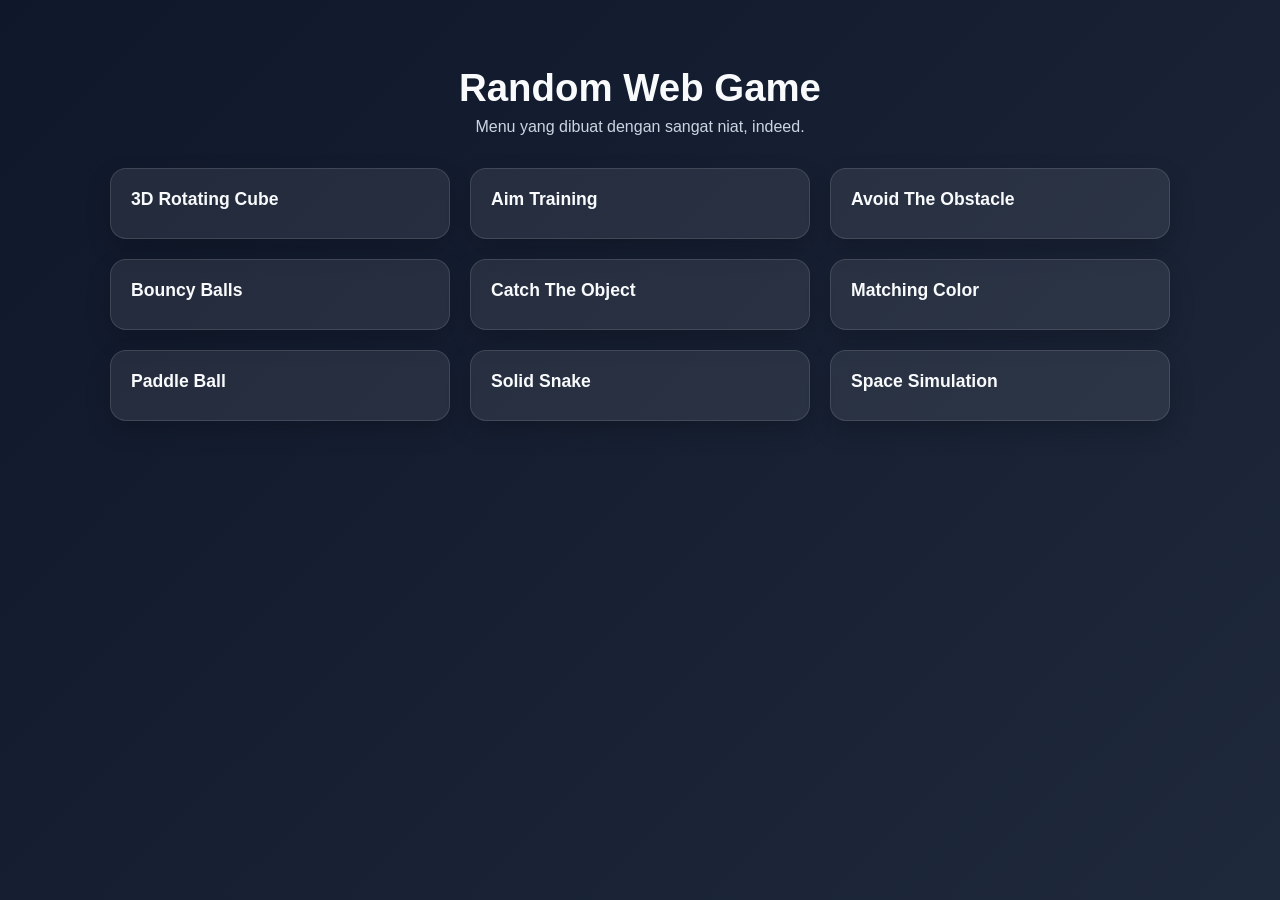
==== index.html @ b89c36e8 "Menu : Sementara" ====
<!DOCTYPE html>
<html lang="id">
  <head>
    <meta charset="UTF-8" />
    <meta name="viewport" content="width=device-width, initial-scale=1.0" />
    <title>Random Web Game</title>
    <style>
      :root {
        color-scheme: dark;
      }

      * {
        box-sizing: border-box;
      }

      body {
        margin: 0;
        font-family: "Segoe UI", Tahoma, Geneva, Verdana, sans-serif;
        background: linear-gradient(135deg, #0f172a, #1e293b);
        color: #f8fafc;
        min-height: 100vh;
      }

      .container {
        max-width: 1100px;
        margin: 0 auto;
        padding: 40px 20px 60px;
      }

      .hero {
        text-align: center;
        margin-bottom: 32px;
      }

      .hero h1 {
        font-size: 2.4rem;
        margin-bottom: 8px;
      }

      .hero p {
        color: #cbd5e1;
        font-size: 1rem;
        margin: 0;
      }

      .grid {
        display: grid;
        grid-template-columns: repeat(3, minmax(0, 1fr));
        gap: 20px;
      }

      @media (max-width: 768px) {
        .grid {
          grid-template-columns: 1fr;
        }
      }

      .card {
        display: block;
        background: rgba(255, 255, 255, 0.08);
        border: 1px solid rgba(255, 255, 255, 0.12);
        border-radius: 16px;
        padding: 20px;
        text-decoration: none;
        color: inherit;
        transition: transform 0.2s ease, background 0.2s ease;
        box-shadow: 0 10px 25px rgba(0, 0, 0, 0.2);
      }

      .card:hover {
        transform: translateY(-4px);
        background: rgba(255, 255, 255, 0.14);
      }

      .card h2 {
        margin: 0 0 8px;
        font-size: 1.1rem;
      }

      .card p {
        margin: 0;
        color: #cbd5e1;
        font-size: 0.95rem;
        line-height: 1.5;
      }
    </style>
  </head>
  <body>
    <div class="container">
      <header class="hero">
        <h1>Random Web Game</h1>
        <p>Menu yang dibuat dengan sangat niat, indeed.</p>
      </header>

      <main class="grid">
        <a class="card" href="3dRotatingCube/index.html">
          <h2>3D Rotating Cube</h2>
        </a>

        <a class="card" href="AimTraining/index.html">
          <h2>Aim Training</h2>
        </a>

        <a class="card" href="AvoidTheObstacle/index.html">
          <h2>Avoid The Obstacle</h2>
        </a>

        <a class="card" href="BouncyBalls/index.html">
          <h2>Bouncy Balls</h2>
        </a>

        <a class="card" href="CatchTheObject/index.html">
          <h2>Catch The Object</h2>
        </a>

        <a class="card" href="MatchingColor/index.html">
          <h2>Matching Color</h2>
        </a>

        <a class="card" href="PaddleBall/index.html">
          <h2>Paddle Ball</h2>
        </a>

        <a class="card" href="SolidSnake/index.html">
          <h2>Solid Snake</h2>
        </a>

        <a class="card" href="SpaceSimulation/index.html">
          <h2>Space Simulation</h2>
        </a>
      </main>
    </div>
  </body>
</html>
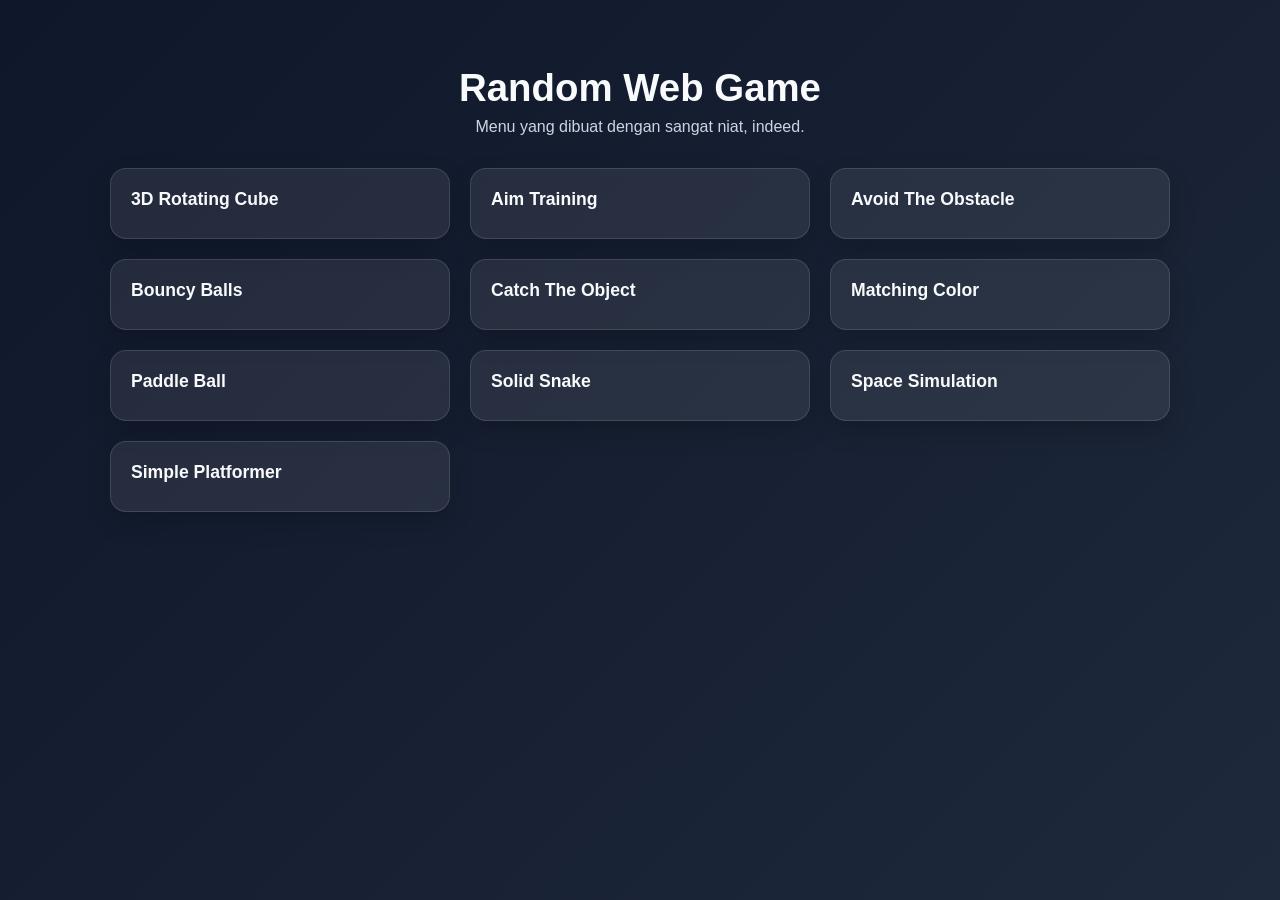
==== commit df6530ea: "I forgot about this" ====
--- a/index.html
+++ b/index.html
@@ -1,134 +1,141 @@
 <!DOCTYPE html>
 <html lang="id">
-  <head>
-    <meta charset="UTF-8" />
-    <meta name="viewport" content="width=device-width, initial-scale=1.0" />
-    <title>Random Web Game</title>
-    <style>
-      :root {
-        color-scheme: dark;
+
+<head>
+  <meta charset="UTF-8" />
+  <meta name="viewport" content="width=device-width, initial-scale=1.0" />
+  <title>Random Web Game</title>
+  <style>
+    :root {
+      color-scheme: dark;
+    }
+
+    * {
+      box-sizing: border-box;
+    }
+
+    body {
+      margin: 0;
+      font-family: "Segoe UI", Tahoma, Geneva, Verdana, sans-serif;
+      background: linear-gradient(135deg, #0f172a, #1e293b);
+      color: #f8fafc;
+      min-height: 100vh;
+    }
+
+    .container {
+      max-width: 1100px;
+      margin: 0 auto;
+      padding: 40px 20px 60px;
+    }
+
+    .hero {
+      text-align: center;
+      margin-bottom: 32px;
+    }
+
+    .hero h1 {
+      font-size: 2.4rem;
+      margin-bottom: 8px;
+    }
+
+    .hero p {
+      color: #cbd5e1;
+      font-size: 1rem;
+      margin: 0;
+    }
+
+    .grid {
+      display: grid;
+      grid-template-columns: repeat(3, minmax(0, 1fr));
+      gap: 20px;
+    }
+
+    @media (max-width: 768px) {
+      .grid {
+        grid-template-columns: 1fr;
       }
+    }
 
-      * {
-        box-sizing: border-box;
-      }
+    .card {
+      display: block;
+      background: rgba(255, 255, 255, 0.08);
+      border: 1px solid rgba(255, 255, 255, 0.12);
+      border-radius: 16px;
+      padding: 20px;
+      text-decoration: none;
+      color: inherit;
+      transition: transform 0.2s ease, background 0.2s ease;
+      box-shadow: 0 10px 25px rgba(0, 0, 0, 0.2);
+    }
 
-      body {
-        margin: 0;
-        font-family: "Segoe UI", Tahoma, Geneva, Verdana, sans-serif;
-        background: linear-gradient(135deg, #0f172a, #1e293b);
-        color: #f8fafc;
-        min-height: 100vh;
-      }
+    .card:hover {
+      transform: translateY(-4px);
+      background: rgba(255, 255, 255, 0.14);
+    }
 
-      .container {
-        max-width: 1100px;
-        margin: 0 auto;
-        padding: 40px 20px 60px;
-      }
+    .card h2 {
+      margin: 0 0 8px;
+      font-size: 1.1rem;
+    }
 
-      .hero {
-        text-align: center;
-        margin-bottom: 32px;
-      }
+    .card p {
+      margin: 0;
+      color: #cbd5e1;
+      font-size: 0.95rem;
+      line-height: 1.5;
+    }
+  </style>
+</head>
 
-      .hero h1 {
-        font-size: 2.4rem;
-        margin-bottom: 8px;
-      }
+<body>
+  <div class="container">
+    <header class="hero">
+      <h1>Random Web Game</h1>
+      <p>Menu yang dibuat dengan sangat niat, indeed.</p>
+    </header>
 
-      .hero p {
-        color: #cbd5e1;
-        font-size: 1rem;
-        margin: 0;
-      }
+    <main class="grid">
+      <a class="card" href="3dRotatingCube/index.html">
+        <h2>3D Rotating Cube</h2>
+      </a>
 
-      .grid {
-        display: grid;
-        grid-template-columns: repeat(3, minmax(0, 1fr));
-        gap: 20px;
-      }
+      <a class="card" href="AimTraining/index.html">
+        <h2>Aim Training</h2>
+      </a>
 
-      @media (max-width: 768px) {
-        .grid {
-          grid-template-columns: 1fr;
-        }
-      }
+      <a class="card" href="AvoidTheObstacle/index.html">
+        <h2>Avoid The Obstacle</h2>
+      </a>
 
-      .card {
-        display: block;
-        background: rgba(255, 255, 255, 0.08);
-        border: 1px solid rgba(255, 255, 255, 0.12);
-        border-radius: 16px;
-        padding: 20px;
-        text-decoration: none;
-        color: inherit;
-        transition: transform 0.2s ease, background 0.2s ease;
-        box-shadow: 0 10px 25px rgba(0, 0, 0, 0.2);
-      }
+      <a class="card" href="BouncyBalls/index.html">
+        <h2>Bouncy Balls</h2>
+      </a>
 
-      .card:hover {
-        transform: translateY(-4px);
-        background: rgba(255, 255, 255, 0.14);
-      }
+      <a class="card" href="CatchTheObject/index.html">
+        <h2>Catch The Object</h2>
+      </a>
 
-      .card h2 {
-        margin: 0 0 8px;
-        font-size: 1.1rem;
-      }
+      <a class="card" href="MatchingColor/index.html">
+        <h2>Matching Color</h2>
+      </a>
 
-      .card p {
-        margin: 0;
-        color: #cbd5e1;
-        font-size: 0.95rem;
-        line-height: 1.5;
-      }
-    </style>
-  </head>
-  <body>
-    <div class="container">
-      <header class="hero">
-        <h1>Random Web Game</h1>
-        <p>Menu yang dibuat dengan sangat niat, indeed.</p>
-      </header>
+      <a class="card" href="PaddleBall/index.html">
+        <h2>Paddle Ball</h2>
+      </a>
 
-      <main class="grid">
-        <a class="card" href="3dRotatingCube/index.html">
-          <h2>3D Rotating Cube</h2>
-        </a>
+      <a class="card" href="SolidSnake/index.html">
+        <h2>Solid Snake</h2>
+      </a>
 
-        <a class="card" href="AimTraining/index.html">
-          <h2>Aim Training</h2>
-        </a>
+      <a class="card" href="SpaceSimulation/index.html">
+        <h2>Space Simulation</h2>
+      </a>
 
-        <a class="card" href="AvoidTheObstacle/index.html">
-          <h2>Avoid The Obstacle</h2>
-        </a>
+      <a class="card" href="SimplePlatformer/index.html">
+        <h2>Simple Platformer</h2>
+      </a>
+    </main>
+  </div>
+</body>
 
-        <a class="card" href="BouncyBalls/index.html">
-          <h2>Bouncy Balls</h2>
-        </a>
-
-        <a class="card" href="CatchTheObject/index.html">
-          <h2>Catch The Object</h2>
-        </a>
-
-        <a class="card" href="MatchingColor/index.html">
-          <h2>Matching Color</h2>
-        </a>
-
-        <a class="card" href="PaddleBall/index.html">
-          <h2>Paddle Ball</h2>
-        </a>
-
-        <a class="card" href="SolidSnake/index.html">
-          <h2>Solid Snake</h2>
-        </a>
-
-        <a class="card" href="SpaceSimulation/index.html">
-          <h2>Space Simulation</h2>
-        </a>
-      </main>
-    </div>
-  </body>
-</html>
+</html>
